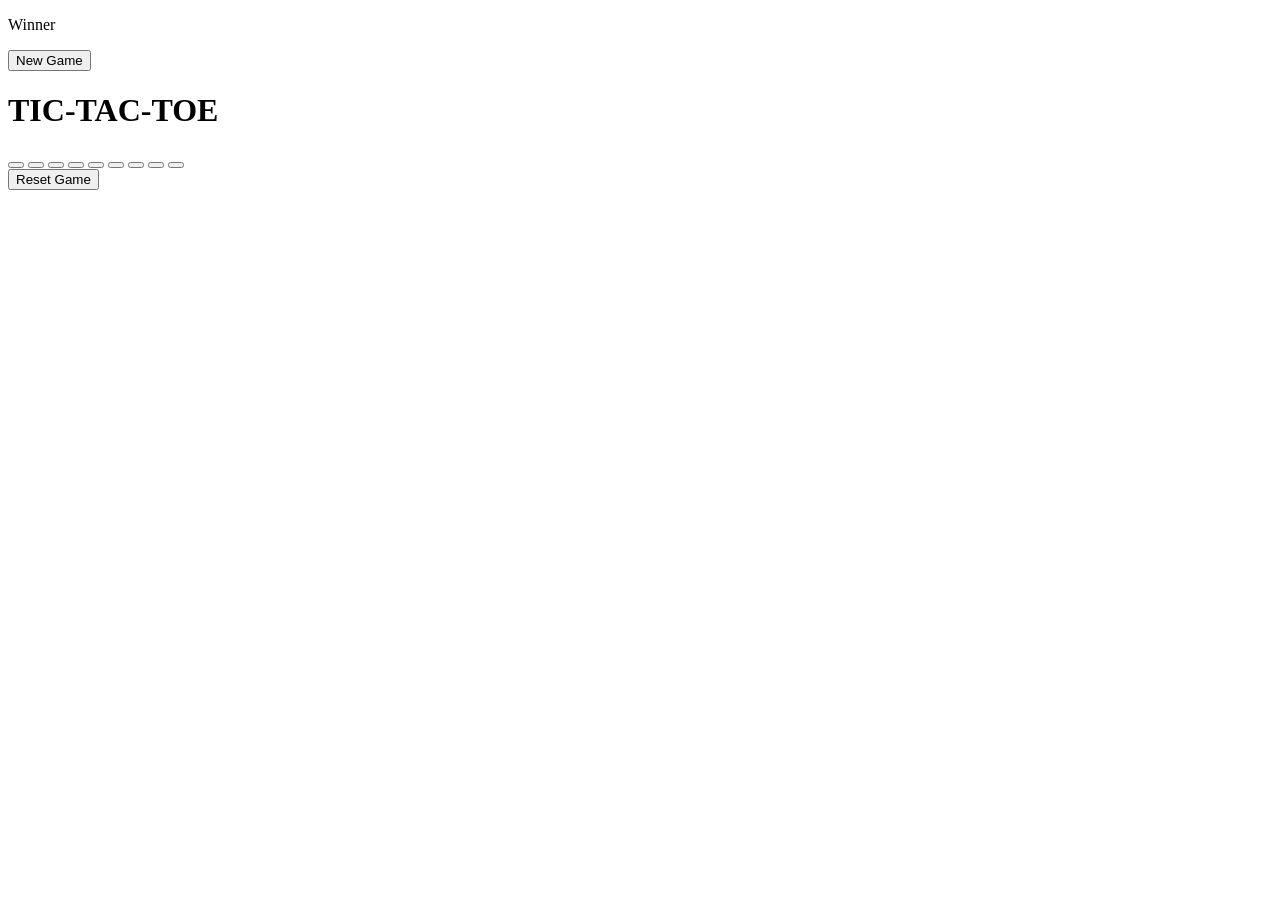
==== index.html @ 3e4a0d2e "Rename tictactoe.html to index.html" ====
<!DOCTYPE html>
<html lang="en">
<head>
    <meta charset="UTF-8">
    <meta name="viewport" content="width=device-width, initial-scale=1.0">
    <title>Tic-Tac-Toe</title>
    <link rel="stylesheet" href="tic-tac-toe.css"/>
</head>
<body>
    <div class="msg-container">
        <p id="msg">Winner</p>
        <button id="new-btn">New Game</button>
    </div>
    <main>
        <h1>TIC-TAC-TOE</h1>
        <div class="container">
           <div class="game">
                <button class="box"></button>
                <button class="box"></button>
                <button class="box"></button>
                <button class="box"></button>
                <button class="box"></button>
                <button class="box"></button>
                <button class="box"></button>
                <button class="box"></button>
                <button class="box"></button>
            </div>
       </div>
      <button id="reset-btn">Reset Game</button>
    </main>
    <script src="app.js"></script>
</body>
</html>
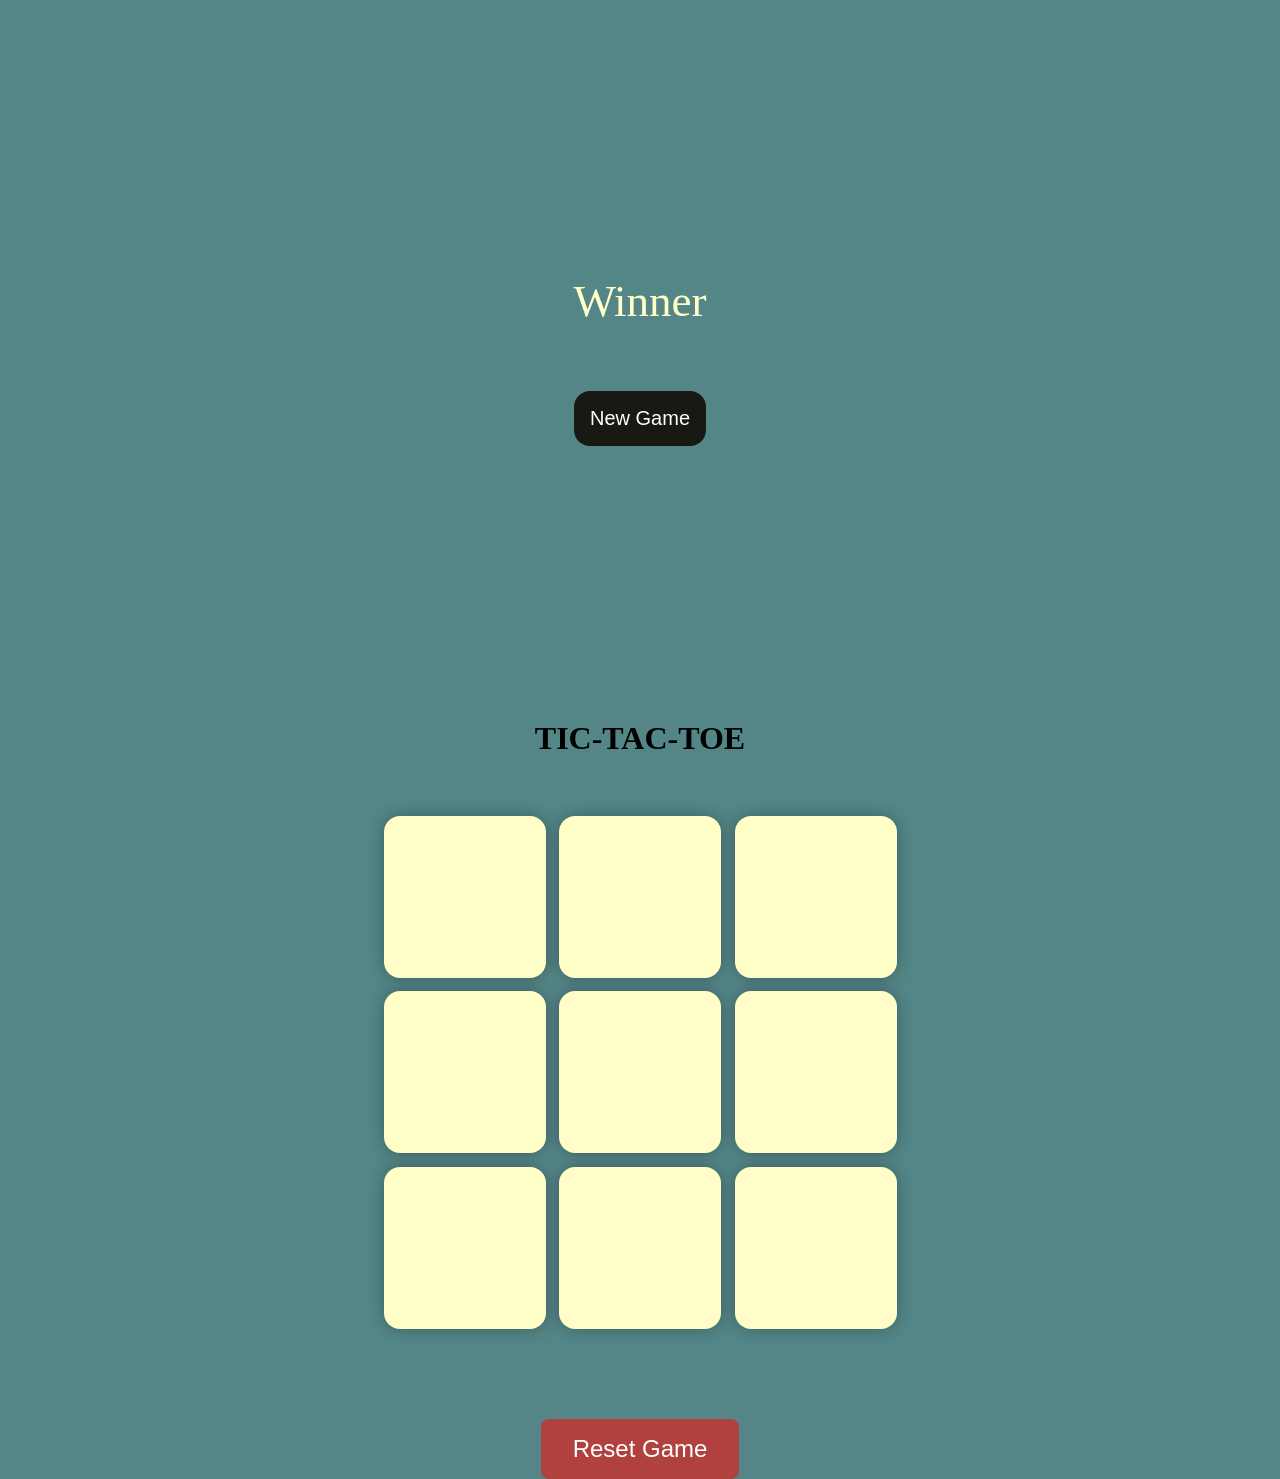
==== commit be3b1ba1: "Change stylesheet reference in index.html Updated stylesheet link from 'tic-tac-toe.css' to 'style.c" ====
--- a/index.html
+++ b/index.html
@@ -4,7 +4,7 @@
     <meta charset="UTF-8">
     <meta name="viewport" content="width=device-width, initial-scale=1.0">
     <title>Tic-Tac-Toe</title>
-    <link rel="stylesheet" href="tic-tac-toe.css"/>
+    <link rel="stylesheet" href="style.css"/>
 </head>
 <body>
     <div class="msg-container">
--- a/style.css
+++ b/style.css
@@ -0,0 +1,86 @@
+* {
+    margin:0;
+    padding:0;
+
+}
+
+body {
+    background-color: #548687;
+    text-align: center;
+}
+
+.container {
+    height: 70vh;
+    display: flex;
+    flex-wrap: wrap;
+    justify-content: center;
+    align-content: center;
+    align-items: center;
+    
+
+}
+
+.game {
+    height: 60vmin;
+    width: 60vmin;
+    display: flex;
+    flex-wrap: wrap;
+    justify-content: center;
+    align-content: center;
+    align-items: center;
+    gap:1.5vmin;
+
+}
+
+.box {
+    height: 18vmin;
+    width:18vmin;
+    border-radius: 1rem;
+    border: none;
+    box-shadow: 0 0 1rem rgba(0, 0, 0, 0.3);
+    font-size:8vmin;
+    color:#b0413e;
+    background-color: #ffffc7;
+}
+
+#reset-btn {
+    margin-top: 2rem;
+    padding: 1rem 2rem;
+    font-size: 1.5rem;
+    border-radius: 0.5rem;
+    border: none;
+    background-color: #b0413e;
+    color: #fff;
+    
+}
+
+#new-btn {
+    
+    padding: 1rem ;
+    font-size: 1.25rem;
+    border-radius: 1rem;
+    border: none;
+    background-color: #191913;
+    color: #fff;
+    
+}
+
+#msg {
+    font-size: 5vmin;
+    color: #ffffc7;
+    
+}
+
+.msg-container {
+    height: 80vmin;
+    display: flex;
+    justify-content: center;
+    align-items: center;
+    flex-direction: column;
+    gap: 4rem;
+
+};
+
+.hide {
+    display: none;
+}
